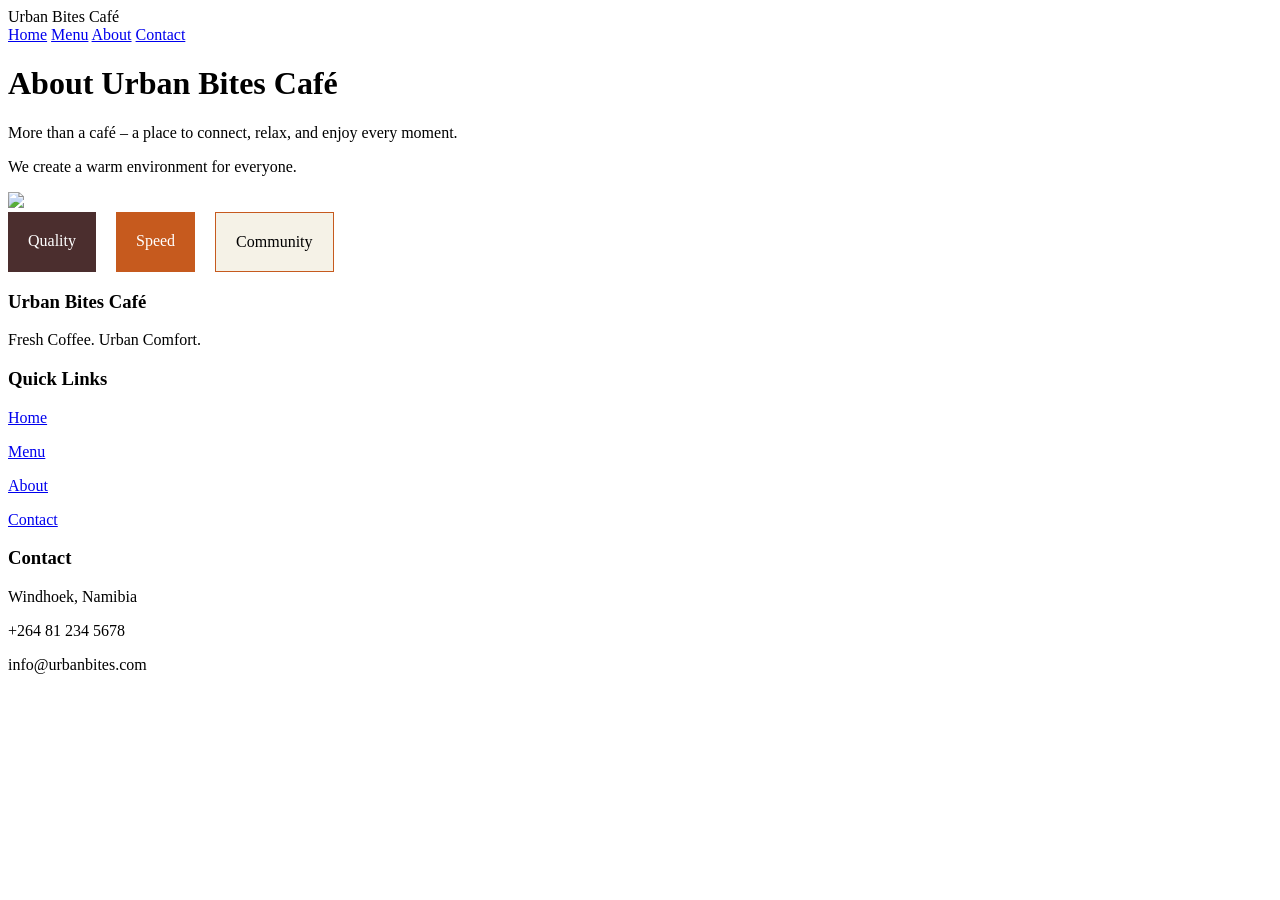
==== about.html @ 04c3525a "Initial Website Upload" ====
<!DOCTYPE html>
<html>
<head>
<link rel="stylesheet" href="C:\xampp\htdocs\urbanbites\style.css">
</head>
<body>

<div class="header">
    <div class="logo">Urban Bites Café</div>
    <div class="nav">
        <a href="C:\xampp\htdocs\urbanbites\index.html">Home</a>
        <a href="C:\xampp\htdocs\urbanbites\menu.html">Menu</a>
        <a href="C:\xampp\htdocs\urbanbites\about.html">About</a>
        <a href="C:\xampp\htdocs\urbanbites\contact.html">Contact</a>
    </div>
</div>

<div class="section">
    <h1>About Urban Bites Café</h1>
    <p>More than a café – a place to connect, relax, and enjoy every moment.</p>
</div>

<div class="section intro">
    <p>We create a warm environment for everyone.</p>
    <img src="images/coffee.jpg">
</div>

<div class="section" style="display:flex;gap:20px;">
    <div style="background:#4B2E2E;color:white;padding:20px;">Quality</div>
    <div style="background:#C65A1E;color:white;padding:20px;">Speed</div>
    <div style="background:#F5F2E7;border:1px solid #C65A1E;padding:20px;">Community</div>
</div>

<div class="footer">

    <div class="footer-left">
        <h3>Urban Bites Café</h3>
        <p>Fresh Coffee. Urban Comfort.</p>
    </div>

    <div class="footer-center">
        <h3>Quick Links</h3>
        <p><a href="C:\xampp\htdocs\urbanbites\index.html">Home</a></p>
        <p><a href="C:\xampp\htdocs\urbanbites\menu.html">Menu</a></p>
        <p><a href="C:\xampp\htdocs\urbanbites\about.html">About</a></p>
        <p><a href="C:\xampp\htdocs\urbanbites\contact.html">Contact</a></p>
    </div>

    <div class="footer-right">
        <h3>Contact</h3>
        <p>Windhoek, Namibia</p>
        <p>+264 81 234 5678</p>
        <p>info@urbanbites.com</p>
    </div>

</body>
</html>
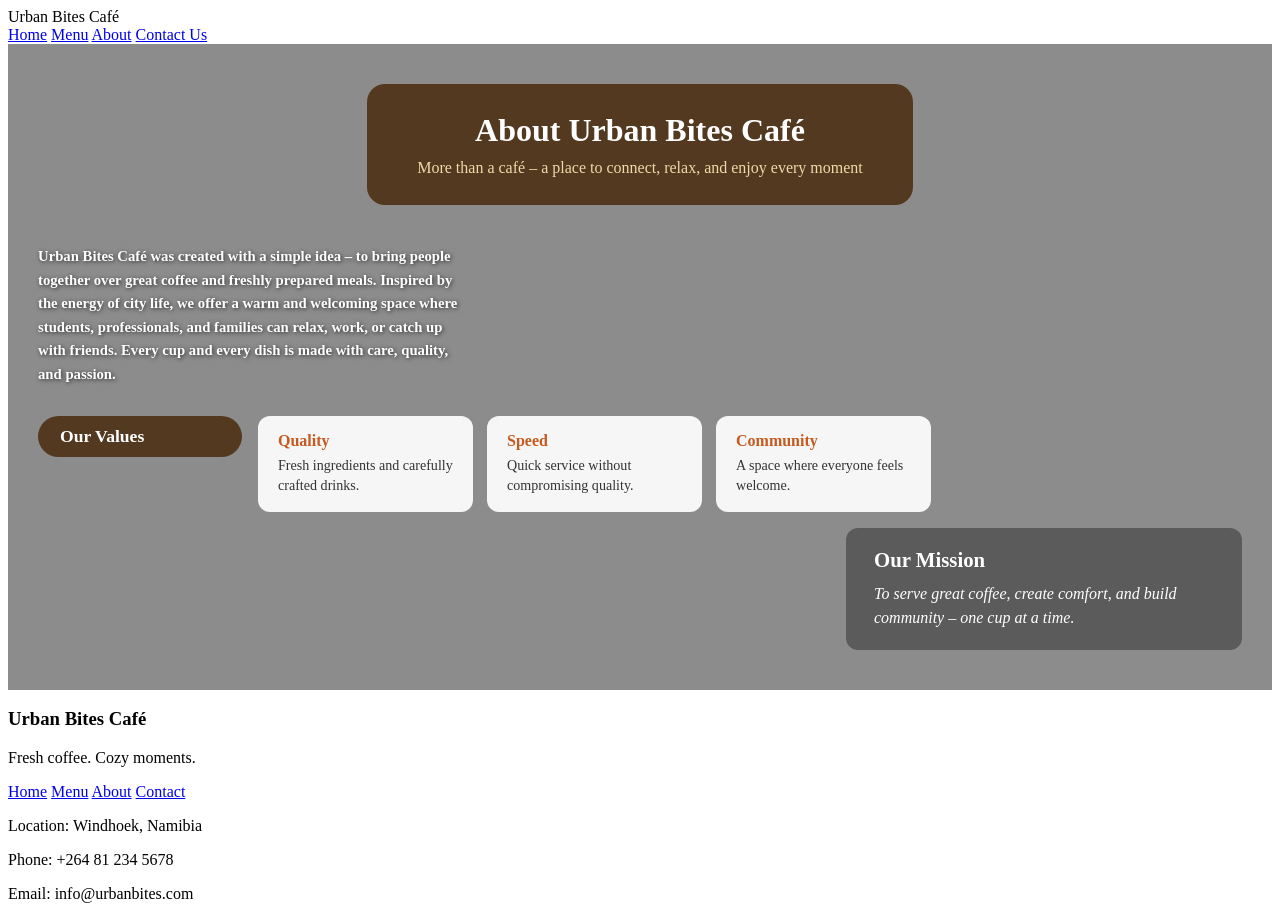
==== commit 3689ead7: "Update about page layout to match new design" ====
--- a/about.html
+++ b/about.html
@@ -11,47 +11,200 @@
         <a href="C:\xampp\htdocs\urbanbites\index.html">Home</a>
         <a href="C:\xampp\htdocs\urbanbites\menu.html">Menu</a>
         <a href="C:\xampp\htdocs\urbanbites\about.html">About</a>
-        <a href="C:\xampp\htdocs\urbanbites\contact.html">Contact</a>
+        <a href="C:\xampp\htdocs\urbanbites\contact.html">Contact Us</a>
     </div>
 </div>
 
-<div class="section">
-    <h1>About Urban Bites Café</h1>
-    <p>More than a café – a place to connect, relax, and enjoy every moment.</p>
+<!-- Hero Section with background image -->
+<div class="about-hero">
+    <div class="about-hero-overlay">
+        <div class="about-hero-box">
+            <h1>About Urban Bites Café</h1>
+            <p>More than a café – a place to connect, relax, and enjoy every moment</p>
+        </div>
+    </div>
+
+    <!-- Intro text overlaid on hero image -->
+    <div class="about-intro-text">
+        <p>Urban Bites Café was created with a simple idea – to bring people together over great coffee and freshly prepared meals. Inspired by the energy of city life, we offer a warm and welcoming space where students, professionals, and families can relax, work, or catch up with friends. Every cup and every dish is made with care, quality, and passion.</p>
+    </div>
+
+    <!-- Our Values section -->
+    <div class="about-values-section">
+        <div class="about-values-label">Our Values</div>
+        <div class="about-values-cards">
+            <div class="value-card">
+                <h3 style="color:#C65A1E;">Quality</h3>
+                <p>Fresh ingredients and carefully crafted drinks.</p>
+            </div>
+            <div class="value-card">
+                <h3 style="color:#C65A1E;">Speed</h3>
+                <p>Quick service without compromising quality.</p>
+            </div>
+            <div class="value-card">
+                <h3 style="color:#C65A1E;">Community</h3>
+                <p>A space where everyone feels welcome.</p>
+            </div>
+        </div>
+
+        <!-- Our Mission -->
+        <div class="about-mission">
+            <h2>Our Mission</h2>
+            <p>To serve great coffee, create comfort, and build community – one cup at a time.</p>
+        </div>
+    </div>
 </div>
 
-<div class="section intro">
-    <p>We create a warm environment for everyone.</p>
-    <img src="images/coffee.jpg">
-</div>
-
-<div class="section" style="display:flex;gap:20px;">
-    <div style="background:#4B2E2E;color:white;padding:20px;">Quality</div>
-    <div style="background:#C65A1E;color:white;padding:20px;">Speed</div>
-    <div style="background:#F5F2E7;border:1px solid #C65A1E;padding:20px;">Community</div>
-</div>
-
+<!-- Footer -->
 <div class="footer">
 
     <div class="footer-left">
         <h3>Urban Bites Café</h3>
-        <p>Fresh Coffee. Urban Comfort.</p>
+        <p>Fresh coffee. Cozy moments.</p>
     </div>
 
     <div class="footer-center">
-        <h3>Quick Links</h3>
-        <p><a href="C:\xampp\htdocs\urbanbites\index.html">Home</a></p>
-        <p><a href="C:\xampp\htdocs\urbanbites\menu.html">Menu</a></p>
-        <p><a href="C:\xampp\htdocs\urbanbites\about.html">About</a></p>
-        <p><a href="C:\xampp\htdocs\urbanbites\contact.html">Contact</a></p>
+        <a href="C:\xampp\htdocs\urbanbites\index.html">Home</a>
+        <a href="C:\xampp\htdocs\urbanbites\menu.html">Menu</a>
+        <a href="C:\xampp\htdocs\urbanbites\about.html">About</a>
+        <a href="C:\xampp\htdocs\urbanbites\contact.html">Contact</a>
     </div>
 
     <div class="footer-right">
-        <h3>Contact</h3>
-        <p>Windhoek, Namibia</p>
-        <p>+264 81 234 5678</p>
-        <p>info@urbanbites.com</p>
-    </div>
+        <p> Location: Windhoek, Namibia</p>
+        <p> Phone: +264 81 234 5678</p>
+        <p> Email: info@urbanbites.com</p>
+    </div>
+
+</div>
+
+<style>
+    /* ── About Hero ── */
+    .about-hero {
+        position: relative;
+        background: url('images/cafe-bg.jpg') center/cover no-repeat;
+        min-height: 600px;
+    }
+
+    .about-hero::before {
+        content: '';
+        position: absolute;
+        inset: 0;
+        background: rgba(0, 0, 0, 0.45);
+    }
+
+    .about-hero-overlay {
+        position: relative;
+        z-index: 1;
+        display: flex;
+        justify-content: center;
+        padding: 40px 20px 20px;
+    }
+
+    .about-hero-box {
+        background: rgba(74, 46, 18, 0.88);
+        border-radius: 18px;
+        padding: 28px 50px;
+        text-align: center;
+        max-width: 560px;
+    }
+
+    .about-hero-box h1 {
+        color: #fff;
+        font-size: 2rem;
+        margin: 0 0 10px;
+    }
+
+    .about-hero-box p {
+        color: #f0d9a8;
+        font-size: 1rem;
+        margin: 0;
+    }
+
+    /* ── Intro Text ── */
+    .about-intro-text {
+        position: relative;
+        z-index: 1;
+        max-width: 420px;
+        margin: 20px 30px;
+        color: #fff;
+        font-size: 0.92rem;
+        font-weight: 600;
+        line-height: 1.6;
+        text-shadow: 1px 1px 4px rgba(0,0,0,0.7);
+    }
+
+    /* ── Values Section ── */
+    .about-values-section {
+        position: relative;
+        z-index: 1;
+        padding: 10px 30px 40px;
+        display: flex;
+        flex-wrap: wrap;
+        align-items: flex-start;
+        gap: 16px;
+    }
+
+    .about-values-label {
+        background: rgba(74, 46, 18, 0.88);
+        color: #fff;
+        font-weight: 700;
+        font-size: 1.1rem;
+        padding: 10px 22px;
+        border-radius: 30px;
+        width: 100%;
+        max-width: 160px;
+    }
+
+    .about-values-cards {
+        display: flex;
+        gap: 14px;
+        flex-wrap: wrap;
+    }
+
+    .value-card {
+        background: rgba(255, 255, 255, 0.92);
+        border-radius: 12px;
+        padding: 16px 20px;
+        min-width: 150px;
+        max-width: 175px;
+    }
+
+    .value-card h3 {
+        margin: 0 0 6px;
+        font-size: 1rem;
+    }
+
+    .value-card p {
+        margin: 0;
+        font-size: 0.88rem;
+        color: #333;
+        line-height: 1.4;
+    }
+
+    /* ── Mission Box ── */
+    .about-mission {
+        background: rgba(0, 0, 0, 0.35);
+        border-radius: 12px;
+        padding: 20px 28px;
+        color: #fff;
+        max-width: 340px;
+        align-self: center;
+        margin-left: auto;
+    }
+
+    .about-mission h2 {
+        margin: 0 0 10px;
+        font-size: 1.3rem;
+    }
+
+    .about-mission p {
+        margin: 0;
+        font-size: 1rem;
+        line-height: 1.5;
+        font-style: italic;
+    }
+</style>
 
 </body>
 </html>
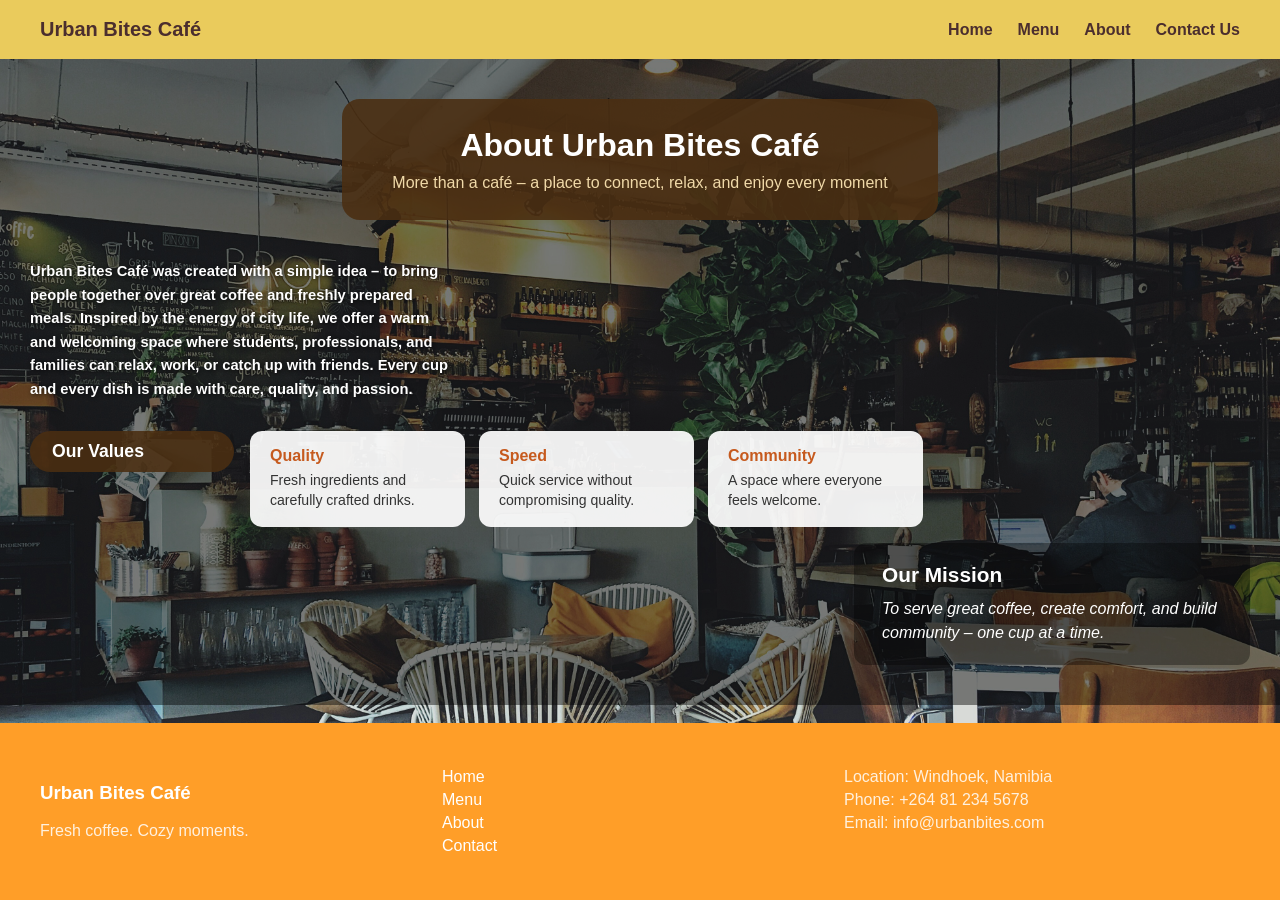
==== commit 67963916: "Fix all file paths to relative" ====
--- a/about.html
+++ b/about.html
@@ -1,17 +1,17 @@
 <!DOCTYPE html>
 <html>
 <head>
-<link rel="stylesheet" href="C:\xampp\htdocs\urbanbites\style.css">
+<link rel="stylesheet" href="style.css">
 </head>
 <body>
 
 <div class="header">
     <div class="logo">Urban Bites Café</div>
     <div class="nav">
-        <a href="C:\xampp\htdocs\urbanbites\index.html">Home</a>
-        <a href="C:\xampp\htdocs\urbanbites\menu.html">Menu</a>
-        <a href="C:\xampp\htdocs\urbanbites\about.html">About</a>
-        <a href="C:\xampp\htdocs\urbanbites\contact.html">Contact Us</a>
+        <a href="index.html">Home</a>
+        <a href="menu.html">Menu</a>
+        <a href="about.html">About</a>
+        <a href="contact.html">Contact Us</a>
     </div>
 </div>
 
@@ -64,10 +64,10 @@
     </div>
 
     <div class="footer-center">
-        <a href="C:\xampp\htdocs\urbanbites\index.html">Home</a>
-        <a href="C:\xampp\htdocs\urbanbites\menu.html">Menu</a>
-        <a href="C:\xampp\htdocs\urbanbites\about.html">About</a>
-        <a href="C:\xampp\htdocs\urbanbites\contact.html">Contact</a>
+        <a href="index.html">Home</a>
+        <a href="menu.html">Menu</a>
+        <a href="about.html">About</a>
+        <a href="contact.html">Contact</a>
     </div>
 
     <div class="footer-right">
--- a/style.css
+++ b/style.css
@@ -0,0 +1,362 @@
+
+
+/* ========================
+   GLOBAL STYLES
+   (body, fonts, buttons)
+   ======================== */
+
+@font-face {
+    font-family: 'Boldonse';
+    src: url('fonts/Boldonse.ttf') format('opentype');
+    font-weight: normal;
+    font-style: normal;
+}
+
+body {
+    margin: 0;
+    min-height: 100vh;
+    display: flex;
+    flex-direction: column;
+    font-family: 'Boldonse', sans-serif;
+    color: white;
+    background-image: url('images/cafe-background.jpg');
+    background-size: cover;
+    background-position: center;
+    background-repeat: no-repeat;
+    background-attachment: fixed;
+}
+
+.btn {
+    background: #C65A1E;
+    color: white;
+    padding: 12px 20px;
+    border-radius: 25px;
+    text-decoration: none;
+    display: inline-block;
+}
+
+.content {
+    padding: 40px;
+    background: rgba(255, 255, 255, 0.85);
+    margin: 20px;
+    border-radius: 10px;
+}
+
+
+/* ========================
+   HEADER & NAV
+   ======================== */
+
+.header {
+    background: #eacb5c;
+    display: flex;
+    justify-content: space-between;
+    align-items: center;
+    padding: 18px 40px;
+    font-family: 'Boldonse', sans-serif;
+    color: white;
+}
+
+.logo {
+    font-weight: 700;
+    font-size: 20px;
+    color: #4B2E2E;
+}
+
+.nav {
+    display: flex;
+    gap: 25px;
+}
+
+.nav a {
+    text-decoration: none;
+    color: #4B2E2E;
+    font-weight: 600;
+}
+
+.nav a:hover {
+    border-bottom: 2px solid #C65A1E;
+}
+
+
+/* ========================
+   FOOTER
+   ======================== */
+
+.footer {
+    background: rgb(255, 158, 40);
+    color: white;
+    display: flex;
+    justify-content: space-between;
+    align-items: flex-start;
+    padding: 40px;
+    flex-wrap: wrap;
+    margin-top: auto;
+}
+
+.footer-left,
+.footer-center,
+.footer-right {
+    width: 33%;
+}
+
+.footer-left h3 {
+    color: white;
+}
+
+.footer-center a {
+    display: block;
+    color: white;
+    text-decoration: none;
+    margin: 5px 0;
+}
+
+.footer-center a:hover {
+    text-decoration: underline;
+}
+
+.footer-right p {
+    margin: 5px 0;
+}
+.footer h3 {
+    font-family: 'Boldonse', sans-serif !important;
+    color: white;
+}
+
+.footer p {
+    font-family: 'Boldonse', sans-serif !important;
+    color: rgba(255,255,255,.85);
+}
+
+
+/* ========================
+   INDEX PAGE
+   ======================== */
+.hero {
+    display: flex;
+    background-color: #3b1f0a;
+    padding: 60px 40px;
+    gap: 40px;
+}
+
+.hero-left {
+    width: 50%;
+    display: flex;
+    flex-direction: column;
+    justify-content: center;
+}
+
+.hero-left h1 {
+    color: #C65A1E;
+    font-size: 28px;
+}
+
+.hero-left p {
+    color: white;
+}
+
+.hero-right {
+    width: 50%;
+    display: flex;
+    align-items: center;
+}
+
+.hero-right p {
+    color: white;
+    font-size: 20px;
+    line-height: 1.6;
+}
+
+.cafe-image {
+    width: 100%;
+}
+
+.cafe-image img {
+    width: 100%;
+    height: 300px;
+    object-fit: cover;
+    display: block;
+}
+.hero-left .btn {
+    width: fit-content;
+}
+
+
+/* ========================
+   MENU PAGE
+   ======================== */
+
+.menu-hero {
+    background: #3b1f0a;
+    text-align: center;
+    padding: 60px 40px 30px;
+}
+
+.menu-hero h1 {
+    font-size: 48px;
+    color: white;
+    margin: 0;
+}
+
+.menu-hero p {
+    color: white;
+    margin-top: 10px;
+}
+
+.menu-filters {
+    background: #3b1f0a;
+    display: flex;
+    justify-content: center;
+    gap: 15px;
+    padding: 20px 40px 30px;
+    flex-wrap: wrap;
+}
+
+.filter-btn {
+    background: transparent;
+    color: white;
+    border: 2px solid white;
+    padding: 10px 24px;
+    border-radius: 25px;
+    cursor: pointer;
+    font-family: 'Boldonse', sans-serif;
+    font-size: 14px;
+}
+
+.filter-btn:hover,
+.filter-btn.active {
+    background: #C65A1E;
+    border-color: #C65A1E;
+}
+
+.menu-grid {
+    display: grid;
+    grid-template-columns: repeat(4, 1fr);
+    gap: 24px;
+    padding: 40px;
+    background: white;
+}
+
+.menu-card {
+    background: white;
+    border-radius: 12px;
+    box-shadow: 0 2px 10px rgba(0,0,0,0.1);
+    overflow: hidden;
+}
+
+.menu-card img {
+    width: 100%;
+    height: 180px;
+    object-fit: cover;
+}
+
+.menu-card-body {
+    padding: 16px;
+    color: #3b1f0a;
+}
+
+.menu-card-body h3 {
+    margin: 0 0 8px;
+    font-size: 16px;
+}
+
+.menu-card-body p {
+    margin: 0 0 10px;
+    font-size: 13px;
+    color: #666;
+}
+
+.menu-card-body b {
+    color: #C65A1E;
+    font-size: 16px;
+}
+
+
+/* ========================
+   ABOUT PAGE
+   ======================== */
+
+/* Add about-specific styles here */
+
+
+/* ========================
+   CONTACT PAGE
+   ======================== */
+.contact-section {
+    display: flex;
+    gap: 40px;
+}
+
+.contact-info {
+    width: 50%;
+}
+
+.contact-form {
+    width: 50%;
+    background: white;
+    padding: 30px;
+    border-radius: 10px;
+    color: #4B2E2E;
+}
+
+.contact-form h2 {
+    margin-top: 0;
+    color: #C65A1E;
+}
+
+.contact-form input,
+.contact-form textarea {
+    width: 100%;
+    padding: 14px;
+    font-size: 16px;
+    border: 2px solid #C65A1E;
+    border-radius: 8px;
+    box-sizing: border-box;
+    font-family: 'Boldonse', sans-serif;
+}
+
+.contact-form textarea {
+    height: 150px;
+    resize: vertical;
+}
+
+
+/* ========================
+   MEDIA QUERIES
+   ======================== */
+
+@media screen and (max-width: 768px) {
+
+    .header {
+        flex-direction: column;
+        text-align: center;
+        gap: 10px;
+    }
+
+    .nav {
+        flex-direction: column;
+        gap: 10px;
+    }
+
+    .footer {
+        flex-direction: column;
+        text-align: center;
+    }
+
+    .footer-left,
+    .footer-center,
+    .footer-right {
+        width: 100%;
+        margin-bottom: 20px;
+    }
+
+    .content {
+        margin: 10px;
+        padding: 20px;
+    }
+
+    .btn {
+        width: 100%;
+        text-align: center;
+    }
+}
